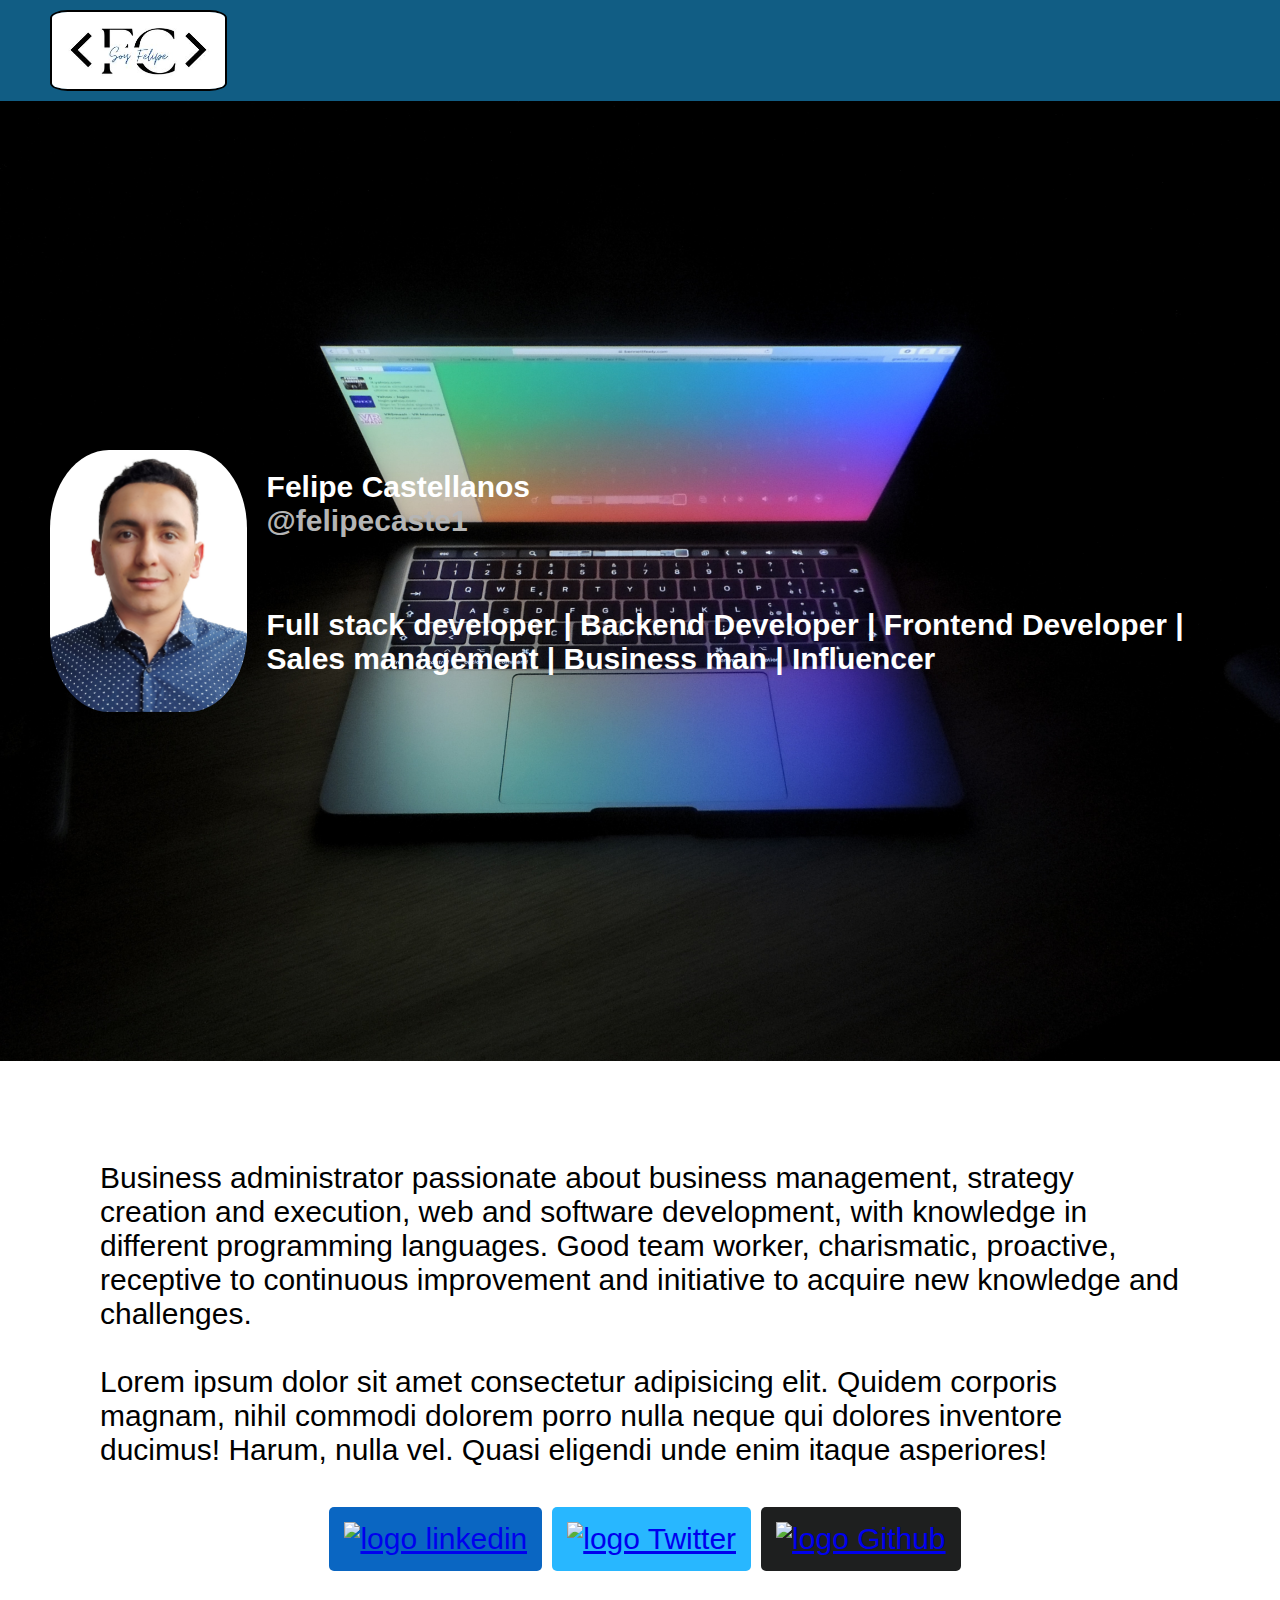
==== index.html @ 5be155ca "First commit to upload my own website" ====
<html>
    <head>
        <meta charset="utf-8"/>
        <meta name="viewport" content="width=device-width, initial-scale=1">
        <title>Portafolio Felipe Castellanos</title>
        <link rel="stylesheet" href="css/styles.css"/>
    </head>
    <body>
        <header>
            <div class="image-container" id="logo-negocio">
                <img src="Imagenes/Logo.jpg" alt="Logo del negocio"/>
            </div>
        </header>

        <section id="hero">
            <div class="image-container" id="computadora">
                <img src="Imagenes/Computadora.jpg" alt="foto computadora">
            </div>

            <div class="info-container">
                <div class="image-container" id="foto-mia">
                    <img src="Imagenes/Felipe.jpg" alt="foto mia">
                </div>
                <div class="information">
                    <h1>Felipe Castellanos</h1>
                    <span>@felipecaste1</span>

                    <p>Full stack developer | Backend Developer | Frontend Developer | Sales management | Business man | Influencer</p>
                </div>
            </div>
        </section>
        
        <main>
            <p>Business administrator passionate about business management, strategy creation and execution, 
                web and software development, with knowledge in different programming languages. Good team worker, 
                charismatic, proactive, receptive to continuous improvement and initiative to acquire new knowledge 
                and challenges.
            </p>
            <br/>
            <p>Lorem ipsum dolor sit amet consectetur adipisicing elit. Quidem corporis magnam, nihil commodi dolorem porro nulla neque qui dolores inventore ducimus! Harum, nulla vel. Quasi eligendi unde enim itaque asperiores!</p>
            
            <ul class="social-icons">
                <li>
                    <a href="https://www.linkedin.com/in/andres-f-castellanos/" target="_blank" class="social-icon" id="Linkedin">
                        <img src="imagenes/iconos/linkedin.png" alt="logo linkedin">
                    </a>
                </li>
                <li>
                    <a href="#" target="_blank" class="social-icon" id="Twitter">
                        <img src="imagenes/iconos/twitter.png" alt="logo Twitter">
                    </a>
                </li>
                <li>
                    <a href="https://github.com/Felipecas1" target="_blank" class="social-icon" id="Github">
                        <img src="imagenes/iconos/github.png" alt="logo Github">
                    </a>
                </li>
            </ul>
        
        </main>
    </body>
</html>
---- css/styles.css ----
* {
    margin: 0;
    padding: 0;
    box-sizing: border-box;
    font-size: 30px;
}

body {
    font-family: 'Gill Sans', 'Gill Sans MT', Calibri, 'Trebuchet MS', sans-serif;
}

/* Acá tengo estilos generales */  

.image-container {
    display: flex;
}

.image-container img {
    width: 100%;
}

/* Acá tengo los estilos del header */

header {
    background: #115d84;
    padding: 10px 50px;
}

#logo-negocio {
    width: 15%;
}

#logo-negocio img {
    border-radius: 10%;
    border: 2px solid black;
}

/* Acá estan los estilos del Hero */

#hero{
    position: relative;
}

#hero #computadora {
    display: inline-block;
    width: 100%;
}

#hero .info-container {
    position: absolute;
    top: 50%;
    left: 0;
    transform: translateY(-50%);
    display: flex;
    justify-content: center;
    width: 100%;
    color: white;
    padding: 0 50px;
}

#hero .info-container #foto-mia {
    width: 200px;
}

#hero .info-container #foto-mia img {
    border-radius: 30%;
}

#hero .info-container .information {
    margin-top: 20px;
    margin-left: 20px;
    font-weight: bold;
    width: calc(100% - 200px);
}

span {
    display: inline-block;
    color: #b5b5b5;
    margin-bottom: 70px;
}

/* Acá estilos del main */

main {
    padding: 100px;
}

main .social-icons {
    display: flex;
    justify-content: center;
    margin-top: 40px;
    list-style: none;
}

main .social-icons li {
    margin-left: 10px;
}

main .social-icons .social-icon {
    display: flex;
    background: black;
    justify-content: center;
    align-items: center;
    padding: 15px;
    border-radius: 5px;
    width: 100%;
    height: 100%;
}

main .social-icons #Linkedin {
    background: #0A66C2;
}

main .social-icons #Twitter {
    background: #28b7ff;
}

main .social-icons #Github {
    background: #1e1f1f;
}
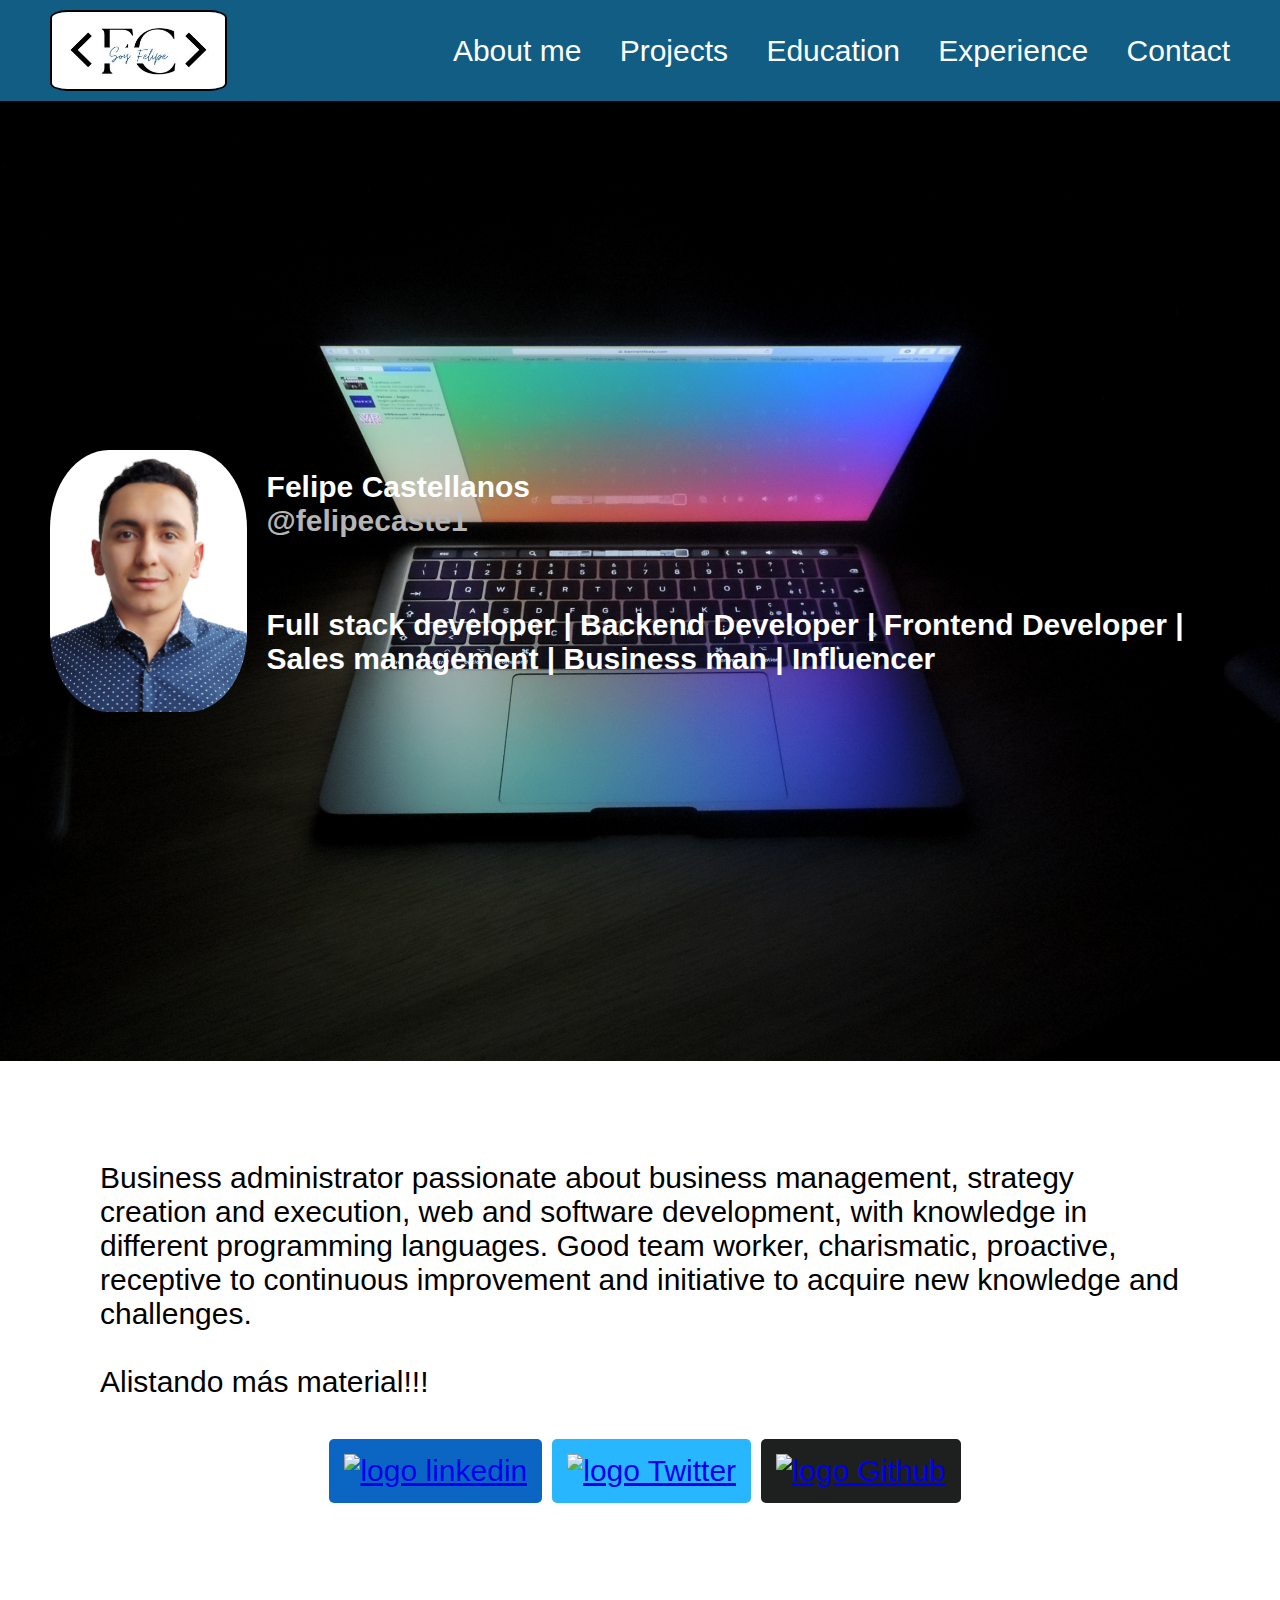
==== commit 8b20d0fa: "Añadiendo menú y favicon" ====
--- a/index.html
+++ b/index.html
@@ -4,12 +4,22 @@
         <meta name="viewport" content="width=device-width, initial-scale=1">
         <title>Portafolio Felipe Castellanos</title>
         <link rel="stylesheet" href="css/styles.css"/>
+        <link rel="icon" type="image/png" sizes="32x32" href="Imagenes/iconos/favicon.png"/>
     </head>
     <body>
         <header>
             <div class="image-container" id="logo-negocio">
                 <img src="Imagenes/Logo.jpg" alt="Logo del negocio"/>
             </div>
+            <nav class="menu-opcion" id="menu">
+                <ul>
+                    <a>About me</a>
+                    <a>Projects</a>
+                    <a>Education</a>
+                    <a>Experience</a>
+                    <a>Contact</a>
+                </ul>
+            </nav>
         </header>
 
         <section id="hero">
@@ -37,7 +47,7 @@
                 and challenges.
             </p>
             <br/>
-            <p>Lorem ipsum dolor sit amet consectetur adipisicing elit. Quidem corporis magnam, nihil commodi dolorem porro nulla neque qui dolores inventore ducimus! Harum, nulla vel. Quasi eligendi unde enim itaque asperiores!</p>
+            <p>Alistando más material!!!</p>
             
             <ul class="social-icons">
                 <li>
--- a/css/styles.css
+++ b/css/styles.css
@@ -22,8 +22,20 @@
 /* Acá tengo los estilos del header */
 
 header {
+    display: flex;
     background: #115d84;
     padding: 10px 50px;
+    justify-content: space-between;
+    color: white;
+    align-items: center;
+}
+
+#menu a {
+    margin-left: 30px;
+}
+
+#menu a:hover {
+    color: #28b7ff;
 }
 
 #logo-negocio {
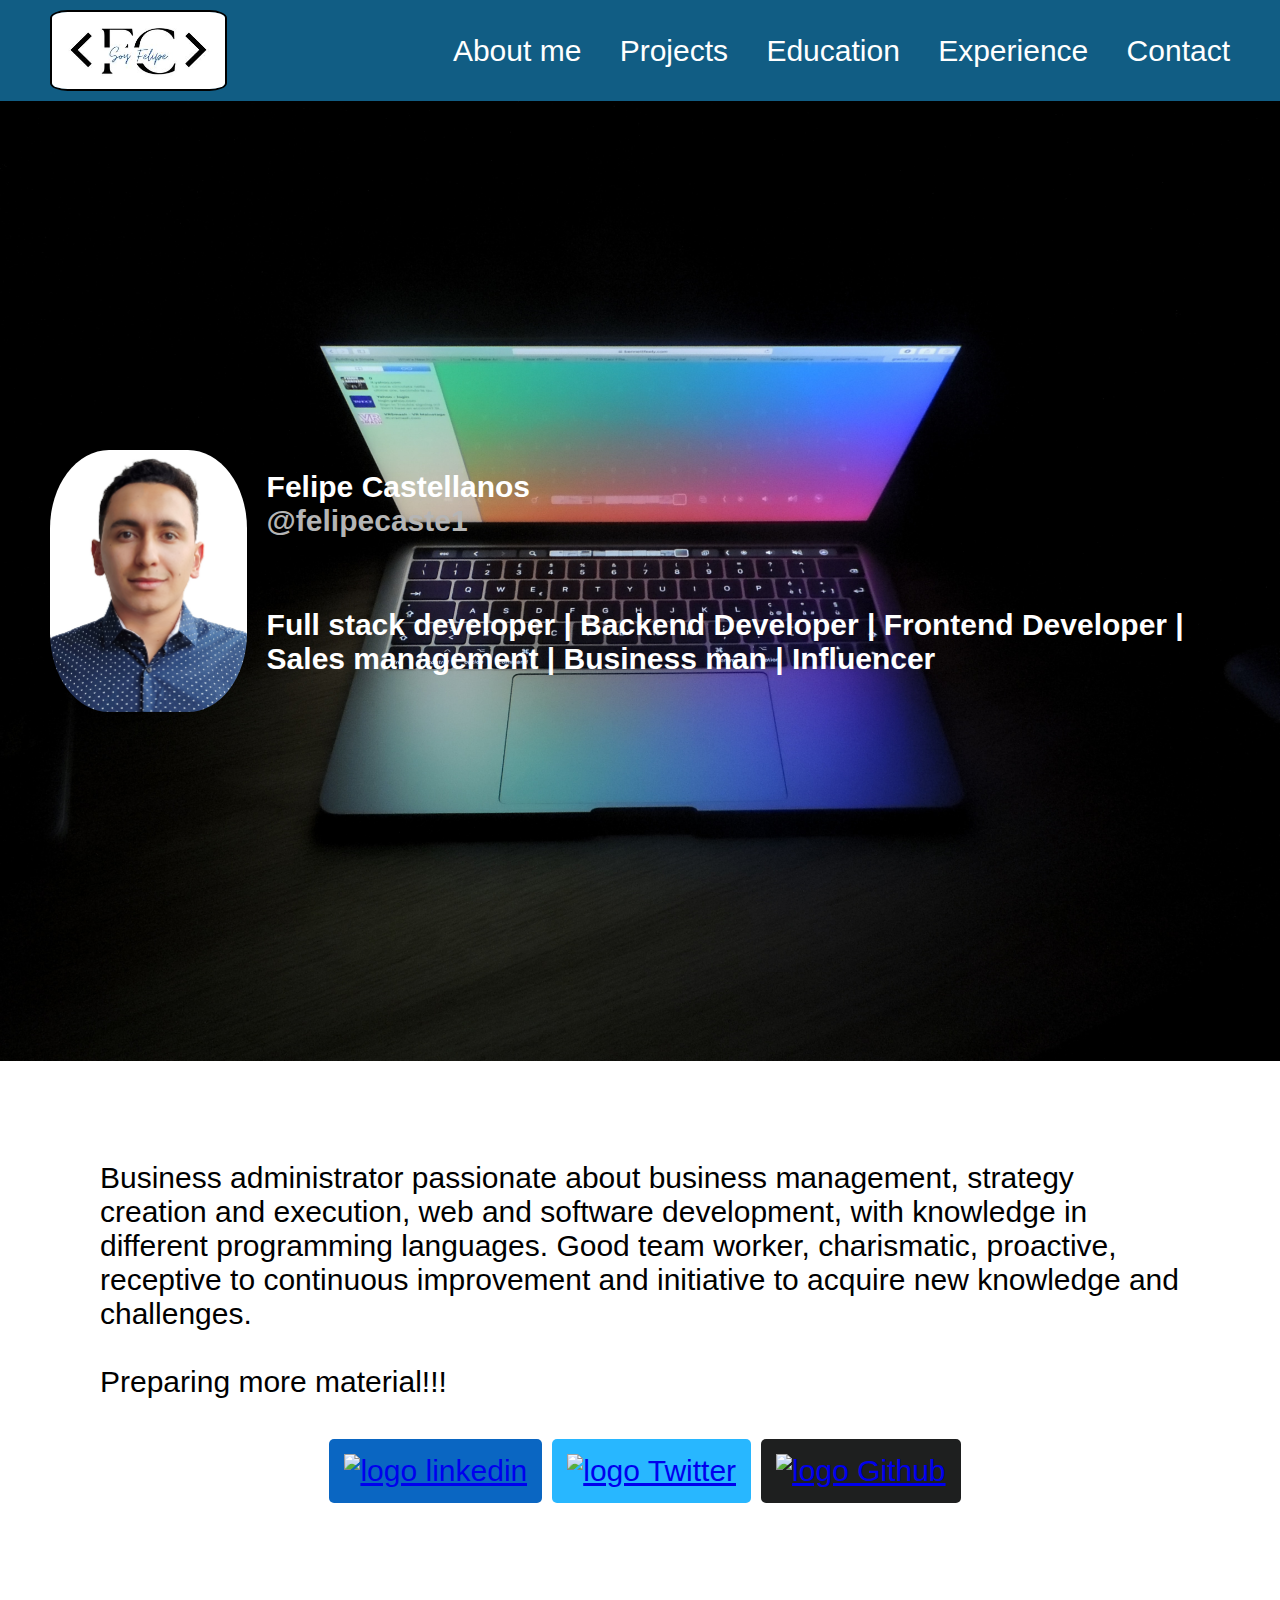
==== commit bc294f25: "Añadiendo parrafo de material" ====
--- a/index.html
+++ b/index.html
@@ -47,7 +47,7 @@
                 and challenges.
             </p>
             <br/>
-            <p>Alistando más material!!!</p>
+            <p>Preparing more material!!!</p>
             
             <ul class="social-icons">
                 <li>
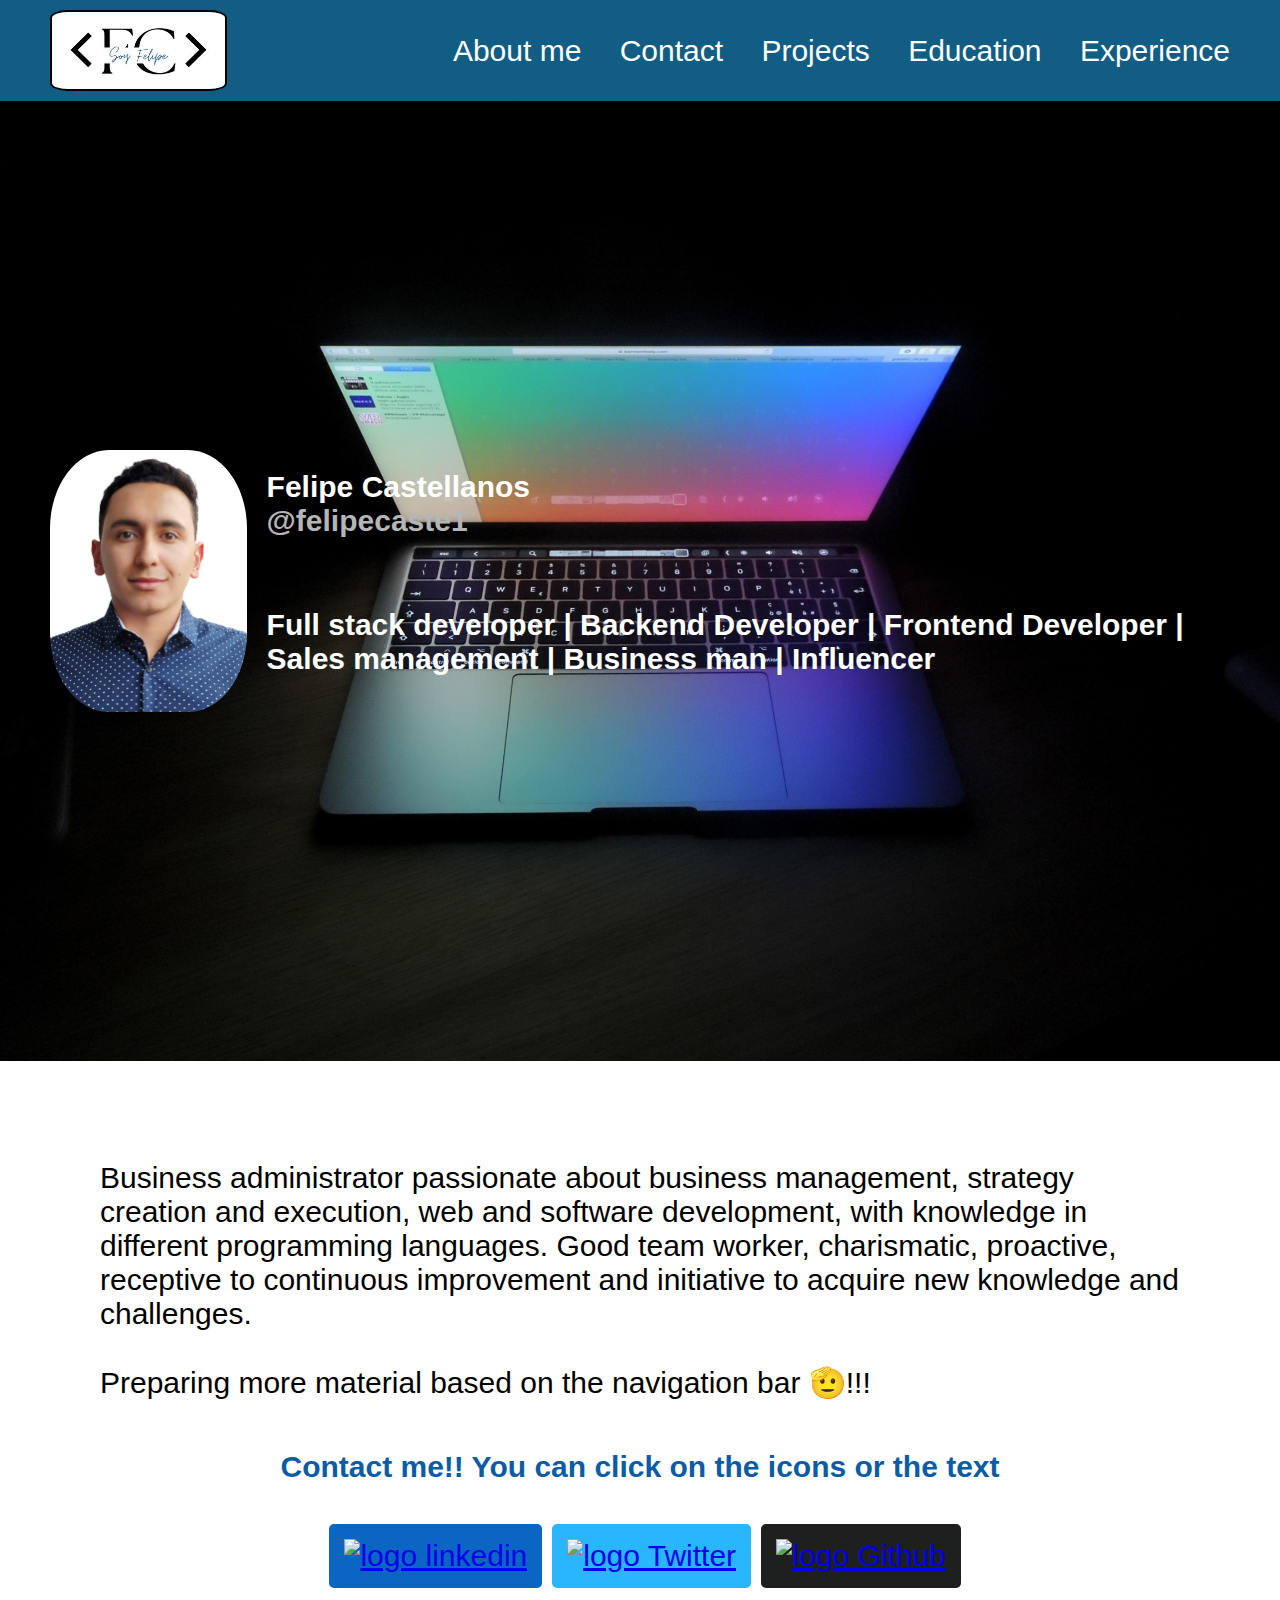
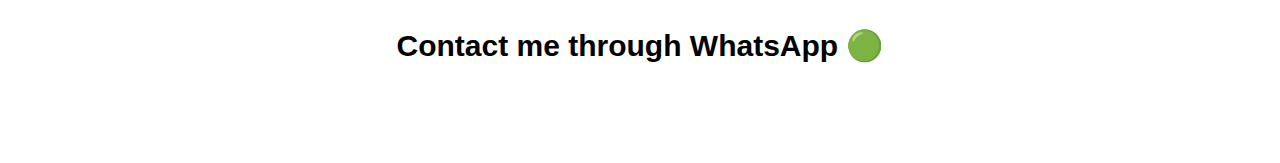
==== commit 3cf79f47: "Agregando metodos y link de contacto" ====
--- a/index.html
+++ b/index.html
@@ -13,11 +13,11 @@
             </div>
             <nav class="menu-opcion" id="menu">
                 <ul>
-                    <a>About me</a>
+                    <a href="#About-me" style="text-decoration:none">About me</a>
+                    <a href="#contact-me" style="text-decoration:none">Contact</a>
                     <a>Projects</a>
                     <a>Education</a>
                     <a>Experience</a>
-                    <a>Contact</a>
                 </ul>
             </nav>
         </header>
@@ -41,32 +41,39 @@
         </section>
         
         <main>
-            <p>Business administrator passionate about business management, strategy creation and execution, 
+            <p id="About-me">Business administrator passionate about business management, strategy creation and execution, 
                 web and software development, with knowledge in different programming languages. Good team worker, 
                 charismatic, proactive, receptive to continuous improvement and initiative to acquire new knowledge 
                 and challenges.
             </p>
             <br/>
-            <p>Preparing more material!!!</p>
+            <p>Preparing more material based on the navigation bar 🫡!!!</p>
             
-            <ul class="social-icons">
-                <li>
-                    <a href="https://www.linkedin.com/in/andres-f-castellanos/" target="_blank" class="social-icon" id="Linkedin">
-                        <img src="imagenes/iconos/linkedin.png" alt="logo linkedin">
-                    </a>
-                </li>
-                <li>
-                    <a href="#" target="_blank" class="social-icon" id="Twitter">
-                        <img src="imagenes/iconos/twitter.png" alt="logo Twitter">
-                    </a>
-                </li>
-                <li>
-                    <a href="https://github.com/Felipecas1" target="_blank" class="social-icon" id="Github">
-                        <img src="imagenes/iconos/github.png" alt="logo Github">
-                    </a>
-                </li>
-            </ul>
-        
+            <div id="contact-me">
+                <h2>Contact me!! You can click on the icons or the text</h2>
+                <ul class="social-icons">
+                    <li>
+                        <a href="https://www.linkedin.com/in/andres-f-castellanos/" target="_blank" class="social-icon" id="Linkedin">
+                            <img src="imagenes/iconos/linkedin.png" alt="logo linkedin">
+                        </a>
+                    </li>
+                    <li>
+                        <a href="#" target="_blank" class="social-icon" id="Twitter">
+                            <img src="imagenes/iconos/twitter.png" alt="logo Twitter">
+                        </a>
+                    </li>
+                    <li>
+                        <a href="https://github.com/Felipecas1" target="_blank" class="social-icon" id="Github">
+                            <img src="imagenes/iconos/github.png" alt="logo Github">
+                        </a>
+                    </li>
+                </ul>
+                <a href="https://wa.me/3127903097" id="contact-number" style="text-decoration:none">
+                    <h3>
+                        Contact me through WhatsApp 🟢
+                    </h3>
+                </a>
+            </div>
         </main>
     </body>
 </html>--- a/css/styles.css
+++ b/css/styles.css
@@ -32,6 +32,7 @@
 
 #menu a {
     margin-left: 30px;
+    color: white;
 }
 
 #menu a:hover {
@@ -129,4 +130,24 @@
 
 main .social-icons #Github {
     background: #1e1f1f;
+}
+
+#contact-me {
+    margin-top: 50px;
+}
+
+#contact-me h2 {
+    text-align: center;
+    color: #0b5ca7;
+}
+
+#contact-number{
+    display: flex;
+    justify-content: center;
+    margin-top: 40px;
+    color: black;
+}
+
+#contact-number:hover {
+    color: #28b7ff;
 }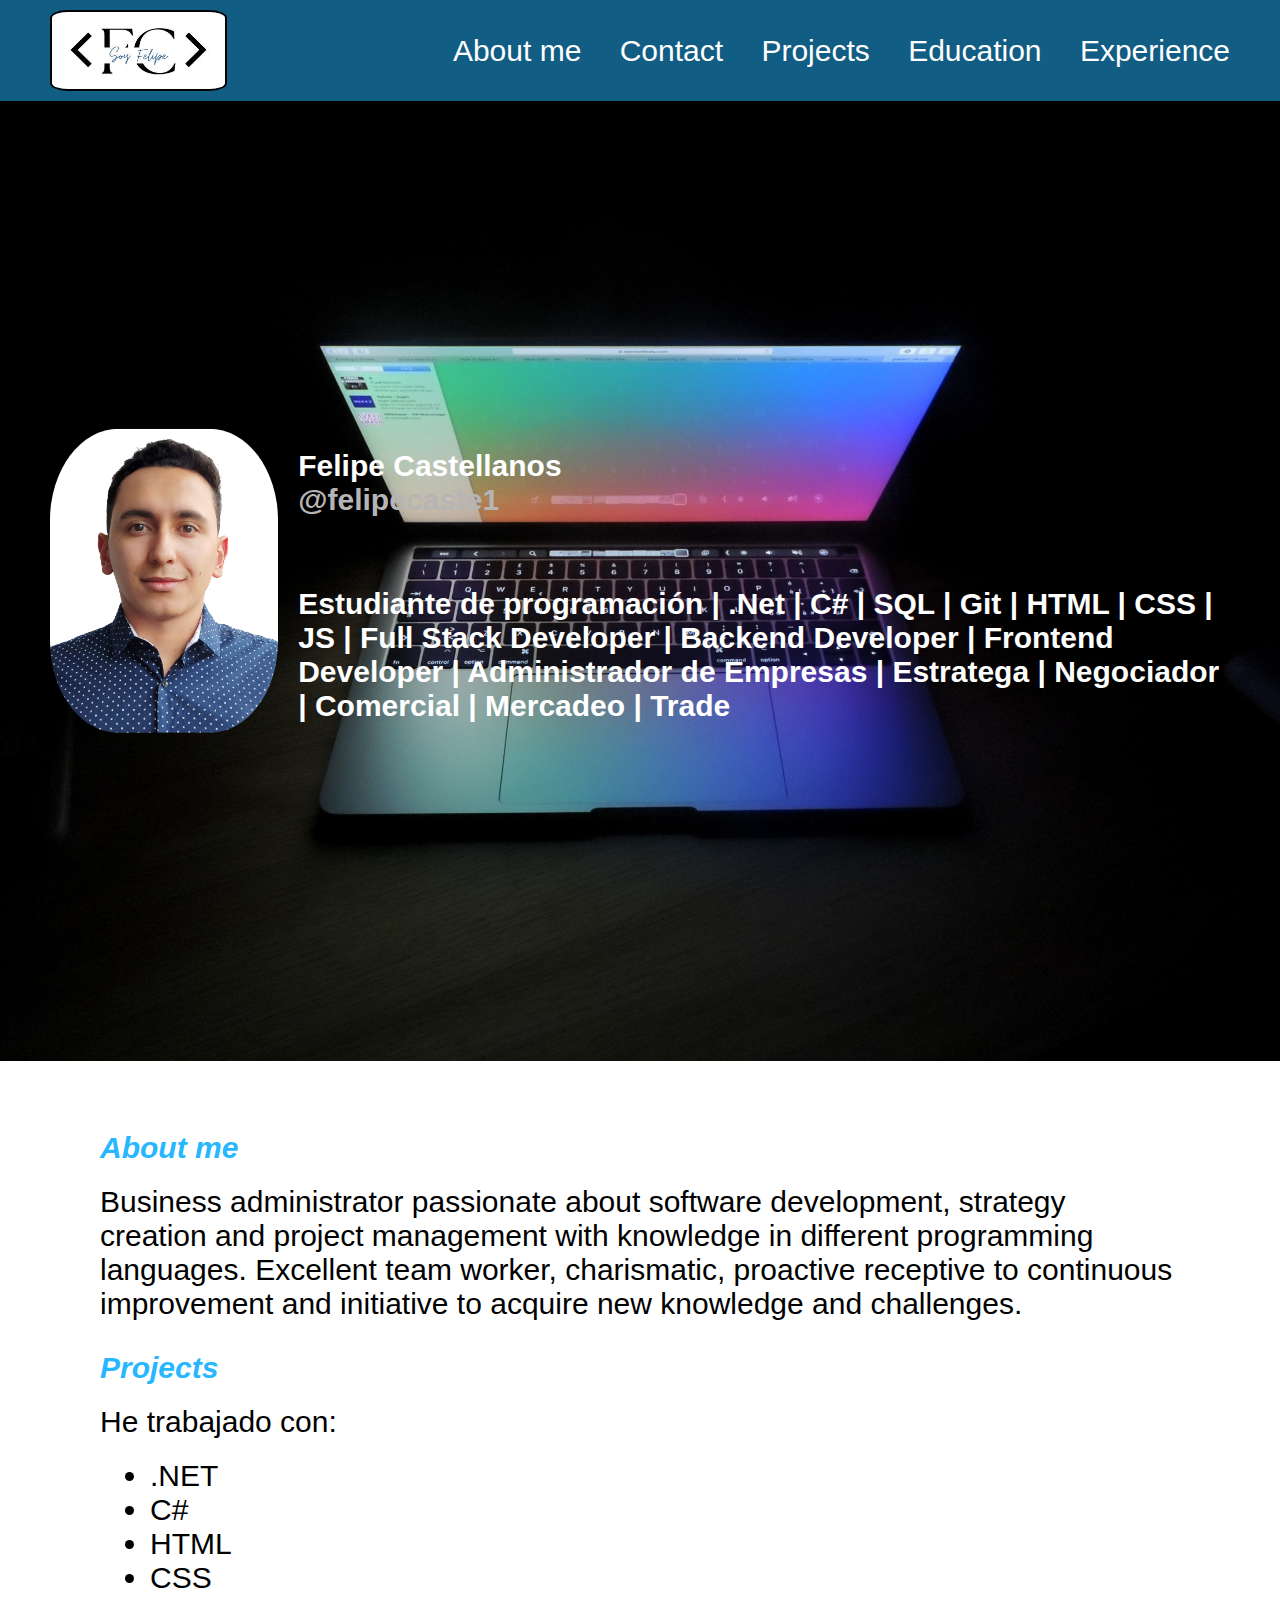
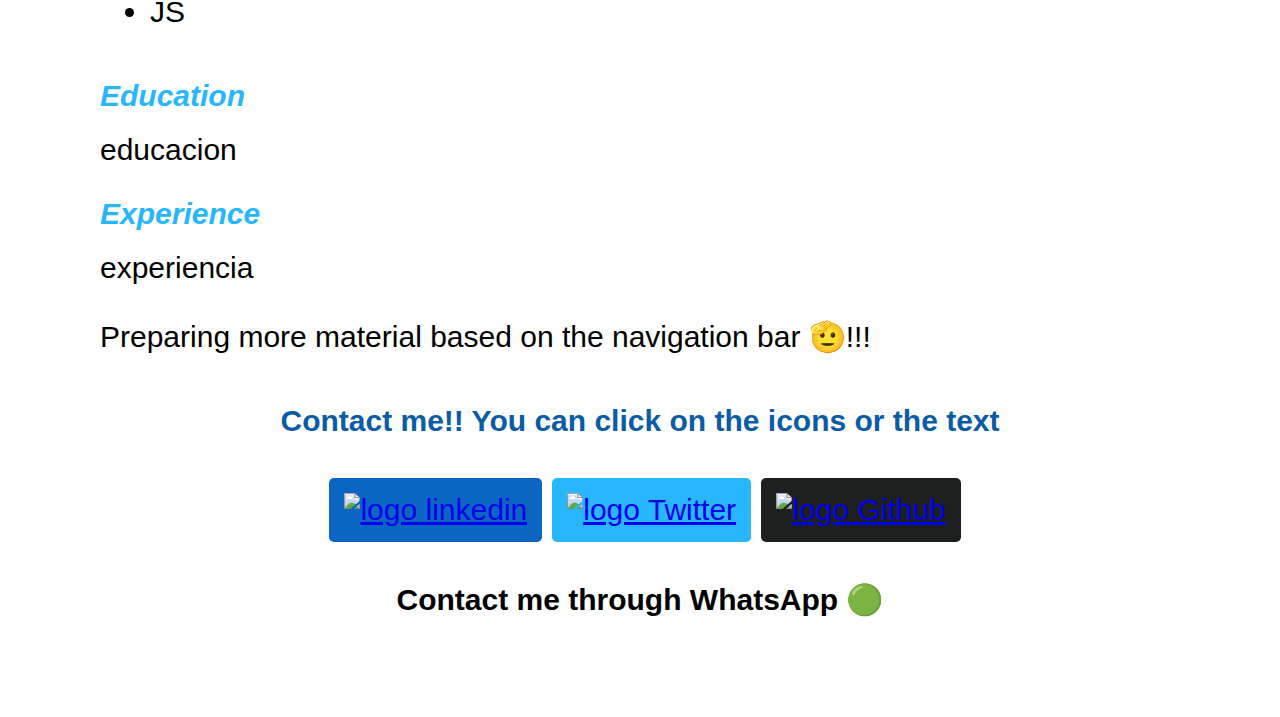
==== commit 09a9b4be: "Agregando contenido y modificando header" ====
--- a/index.html
+++ b/index.html
@@ -11,13 +11,13 @@
             <div class="image-container" id="logo-negocio">
                 <img src="Imagenes/Logo.jpg" alt="Logo del negocio"/>
             </div>
-            <nav class="menu-opcion" id="menu">
+            <nav class="nav-bar" id="nav">
                 <ul>
-                    <a href="#About-me" style="text-decoration:none">About me</a>
+                    <a href="#about-me" style="text-decoration:none">About me</a>
                     <a href="#contact-me" style="text-decoration:none">Contact</a>
-                    <a>Projects</a>
-                    <a>Education</a>
-                    <a>Experience</a>
+                    <a href="#projects" style="text-decoration:none">Projects</a>
+                    <a href="#education" style="text-decoration:none">Education</a>
+                    <a href="#experience" style="text-decoration:none">Experience</a>
                 </ul>
             </nav>
         </header>
@@ -35,21 +35,43 @@
                     <h1>Felipe Castellanos</h1>
                     <span>@felipecaste1</span>
 
-                    <p>Full stack developer | Backend Developer | Frontend Developer | Sales management | Business man | Influencer</p>
+                    <p>Estudiante de programación | .Net | C# | SQL | Git | HTML | CSS | JS | Full Stack Developer | Backend Developer | Frontend Developer | Administrador de Empresas | Estratega | Negociador | Comercial | Mercadeo | Trade</p>
                 </div>
             </div>
         </section>
         
         <main>
-            <p id="About-me">Business administrator passionate about business management, strategy creation and execution, 
-                web and software development, with knowledge in different programming languages. Good team worker, 
-                charismatic, proactive, receptive to continuous improvement and initiative to acquire new knowledge 
-                and challenges.
-            </p>
+            <div id="about-me" class="square-tittle">
+                <h2 class="tittle-descrip">About me</h2>
+                <p>Business administrator passionate about software development, strategy creation and project management with knowledge in different programming languages. Excellent team worker, charismatic, proactive receptive to continuous improvement and initiative to acquire new knowledge and challenges.</p>
+            </div>
+
+            <div id="projects" class="square-tittle">
+                <h2 class="tittle-descrip">Projects</h2>
+                <p>He trabajado con:</p>
+                <ul>
+                    <li>.NET</li>
+                    <li>C#</li>
+                    <li>HTML</li>
+                    <li>CSS</li>
+                    <li>JS</li>
+                </ul>
+            </div>
+
+            <div id="education" class="square-tittle">
+                <h2 class="tittle-descrip">Education</h2>
+                <p>educacion</p>
+            </div>
+            
+            <div id="experience" class="square-tittle">
+                <h2 class="tittle-descrip">Experience</h2>
+                <p>experiencia</p>
+            </div>
+
             <br/>
             <p>Preparing more material based on the navigation bar 🫡!!!</p>
-            
-            <div id="contact-me">
+
+            <div id="contact-me" class="square-tittle">
                 <h2>Contact me!! You can click on the icons or the text</h2>
                 <ul class="social-icons">
                     <li>
--- a/css/styles.css
+++ b/css/styles.css
@@ -23,19 +23,21 @@
 
 header {
     display: flex;
+    width: 100%;
     background: #115d84;
     padding: 10px 50px;
     justify-content: space-between;
-    color: white;
     align-items: center;
+    /* position: fixed;
+    top: 0%; */
 }
 
-#menu a {
+#nav a {
     margin-left: 30px;
     color: white;
 }
 
-#menu a:hover {
+#nav a:hover {
     color: #28b7ff;
 }
 
@@ -72,7 +74,7 @@
 }
 
 #hero .info-container #foto-mia {
-    width: 200px;
+    width: 240px;
 }
 
 #hero .info-container #foto-mia img {
@@ -96,6 +98,24 @@
 
 main {
     padding: 100px;
+}
+
+main #about-me {
+    margin-top: -30px;
+}
+
+main #projects ul {
+    padding: 20px 50px;
+}
+
+main .square-tittle {
+    margin-top: 30px;
+}
+
+main .tittle-descrip {
+    color: #28b7ff;
+    font-style: oblique;
+    margin-bottom: 20px;
 }
 
 main .social-icons {
